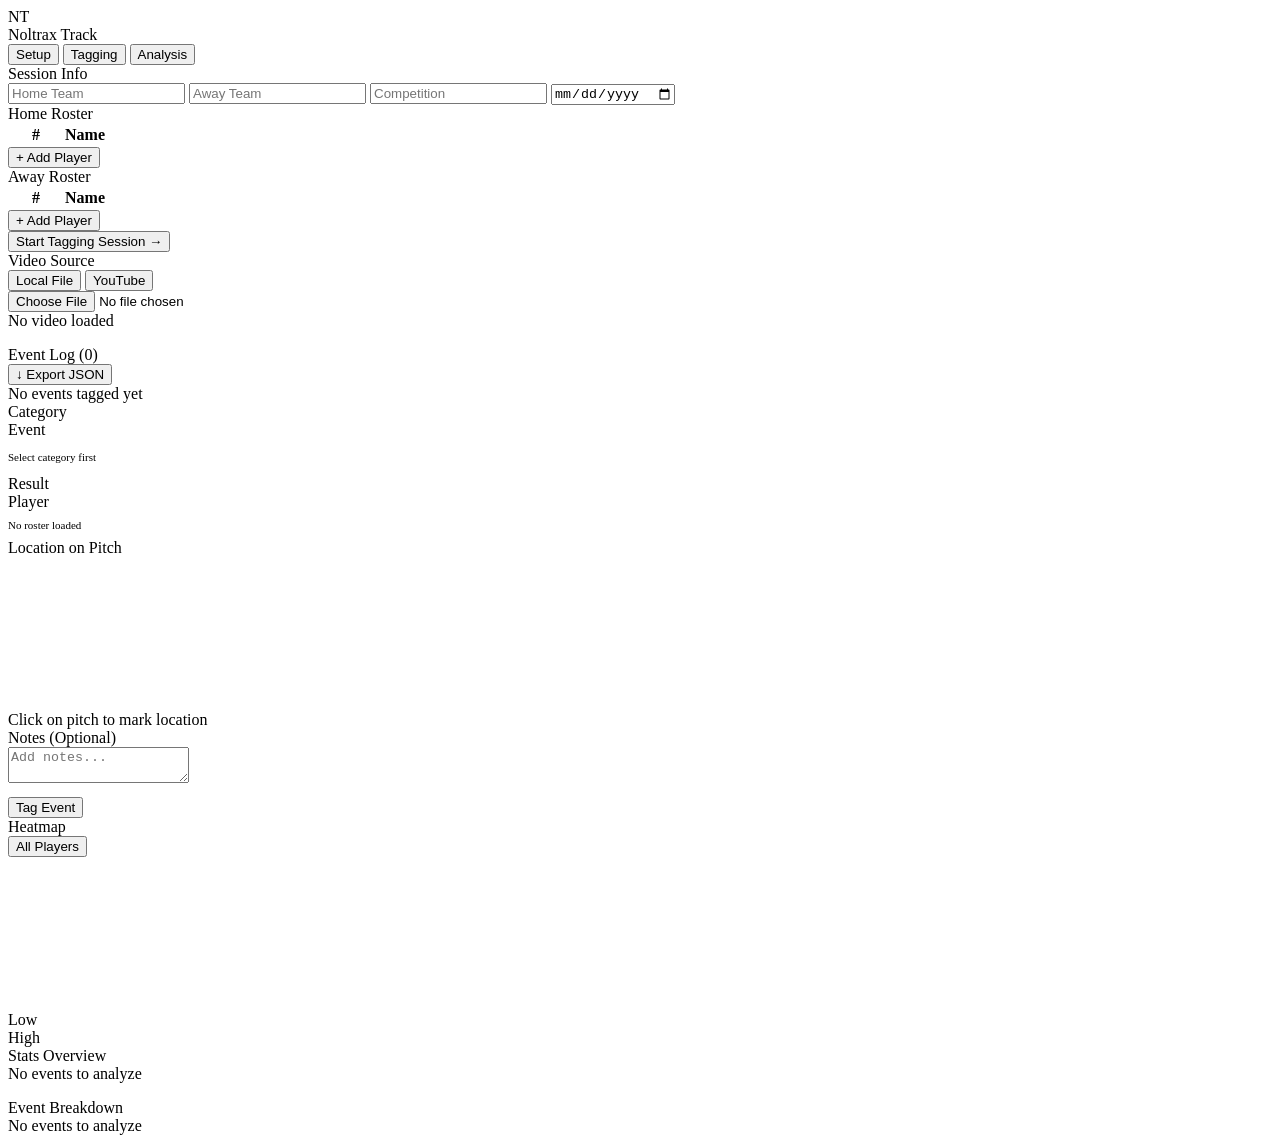
==== noltrax-track/index.html @ f18cb549 "Update index.html" ====
<!DOCTYPE html>
<html lang="en">
<head>
<meta charset="UTF-8" />
<meta name="viewport" content="width=device-width, initial-scale=1.0"/>
<title>Noltrax Track</title>
<link rel="stylesheet" href="track.css" />
</head>
<body>

<!-- NAVBAR -->
<nav class="navbar">
  <div class="nav-container">
    <div class="nav-brand">
      <div class="nav-logo">NT</div>
      <span class="brand-text">Noltrax <span class="brand-sub">Track</span></span>
    </div>
    <div class="nav-right">
      <button class="nav-tab active" onclick="showPage('setup', this)">Setup</button>
      <button class="nav-tab" onclick="showPage('tagging', this)">Tagging</button>
      <button class="nav-tab" onclick="showPage('analysis', this)">Analysis</button>
    </div>
  </div>
</nav>

<!-- SETUP PAGE -->
<div id="page-setup" class="page active">
  <div class="setup-grid">

    <div class="card setup-meta">
      <div class="card-title">Session Info</div>
      <div class="meta-fields">
        <input id="homeTeam" placeholder="Home Team" />
        <input id="awayTeam" placeholder="Away Team" />
        <input id="competition" placeholder="Competition" />
        <input id="matchDate" type="date" />
      </div>
    </div>

    <div class="card">
      <div class="card-title">Home Roster</div>
      <table class="roster-table">
        <thead>
          <tr>
            <th style="width:50px">#</th>
            <th>Name</th>
            <th style="width:32px"></th>
          </tr>
        </thead>
        <tbody id="homeRoster"></tbody>
      </table>
      <button class="add-row-btn" onclick="addPlayer('home')">+ Add Player</button>
    </div>

    <div class="card">
      <div class="card-title">Away Roster</div>
      <table class="roster-table">
        <thead>
          <tr>
            <th style="width:50px">#</th>
            <th>Name</th>
            <th style="width:32px"></th>
          </tr>
        </thead>
        <tbody id="awayRoster"></tbody>
      </table>
      <button class="add-row-btn" onclick="addPlayer('away')">+ Add Player</button>
    </div>

  </div>
  <button class="start-btn" onclick="startSession()">Start Tagging Session →</button>
</div>

<!-- TAGGING PAGE -->
<div id="page-tagging" class="page">
  <div class="tag-layout">

    <!-- Left: video + log -->
    <div>
      <div class="card" style="margin-bottom:16px">
        <div class="card-title">Video Source</div>
        <div class="video-source-row">
          <button class="source-btn active" id="srcLocal" onclick="setSource('local')">Local File</button>
          <button class="source-btn" id="srcYT" onclick="setSource('youtube')">YouTube</button>
        </div>
        <div class="video-input-row" id="localRow">
          <input type="file" id="localFile" accept="video/*" onchange="loadLocal()" />
        </div>
        <div class="video-input-row" id="ytRow" style="display:none">
          <input id="ytUrl" placeholder="Paste YouTube URL..." />
          <button class="load-btn" onclick="loadYouTube()">Load</button>
        </div>
        <div id="videoWrapper">
          <span class="video-placeholder">No video loaded</span>
        </div>
      </div>

      <div class="card">
        <div class="log-header-row">
          <div class="card-title" style="margin:0">
            Event Log (<span id="logCount">0</span>)
          </div>
          <button class="export-btn" onclick="exportJSON()">↓ Export JSON</button>
        </div>
        <div id="eventLog">
          <div class="empty-state">No events tagged yet</div>
        </div>
      </div>
    </div>

    <!-- Right: tag panel -->
    <div class="tag-panel">

      <div class="step-row">
        <div class="step-dot active" id="dot0"></div>
        <div class="step-dot" id="dot1"></div>
        <div class="step-dot" id="dot2"></div>
        <div class="step-dot" id="dot3"></div>
        <div class="step-dot" id="dot4"></div>
      </div>

      <div class="card">
        <div class="section-label">Category</div>
        <div class="cat-grid" id="catGrid"></div>
      </div>

      <div class="card">
        <div class="section-label">Event</div>
        <div class="event-grid" id="evGrid">
          <div class="empty-state" style="grid-column:1/-1; padding:12px 0; font-size:11px">
            Select category first
          </div>
        </div>
      </div>

      <div class="card">
        <div class="section-label">Result</div>
        <div class="result-grid" id="resGrid"></div>
      </div>

      <div class="card">
        <div class="section-label">Player</div>
        <div class="player-scroll" id="playerGrid">
          <div class="empty-state" style="padding:8px 0; font-size:11px; width:100%">
            No roster loaded
          </div>
        </div>
      </div>

      <div class="card">
        <div class="section-label">Location on Pitch</div>
        <div class="pitch-wrap" id="pitchWrap">
          <canvas id="pitchCanvas"></canvas>
        </div>
        <div class="pitch-hint">Click on pitch to mark location</div>
      </div>

      <div class="card">
        <div class="section-label">Notes (Optional)</div>
        <textarea class="notes-input" id="notesInput" placeholder="Add notes..."></textarea>
        <div style="height:10px"></div>
        <button class="submit-btn" id="submitBtn" onclick="submitEvent()">Tag Event</button>
      </div>

    </div>
  </div>
</div>

<!-- ANALYSIS PAGE -->
<div id="page-analysis" class="page">
  <div class="analysis-layout">

    <div>
      <div class="card">
        <div class="card-title">Heatmap</div>
        <div class="filter-row" id="heatmapFilters">
          <button class="filter-btn active" onclick="setHeatmapFilter('all', this)">All Players</button>
        </div>
        <div class="heatmap-wrap">
          <canvas id="heatmapCanvas"></canvas>
        </div>
        <div class="heatmap-legend">
          <span>Low</span>
          <div class="legend-bar"></div>
          <span>High</span>
        </div>
      </div>
    </div>

    <div>
      <div class="card" style="margin-bottom:16px">
        <div class="card-title">Stats Overview</div>
        <div class="stats-grid" id="statsGrid">
          <div class="empty-state" style="grid-column:1/-1">No events to analyze</div>
        </div>
      </div>
      <div class="card">
        <div class="card-title">Event Breakdown</div>
        <div class="event-breakdown" id="eventBreakdown">
          <div class="empty-state">No events to analyze</div>
        </div>
      </div>
    </div>

  </div>
</div>

<!-- TOAST -->
<div id="toast"></div>

<script src="track.js"></script>
</body>
</html>
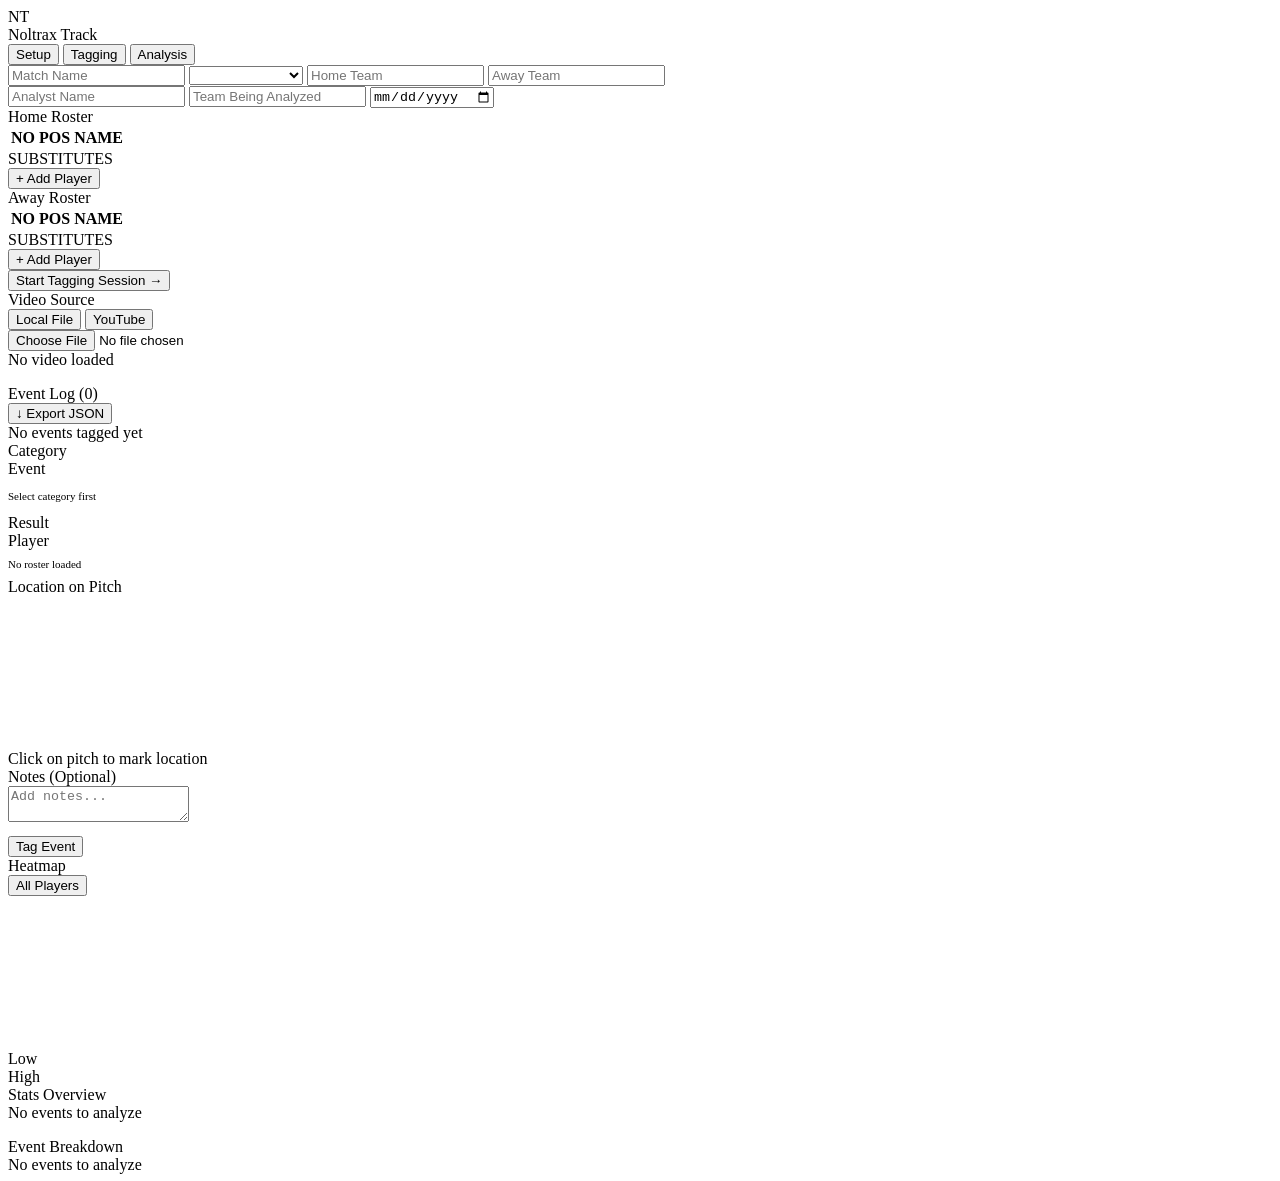
==== commit 1ba76cc8: "Update index.html" ====
--- a/noltrax-track/index.html
+++ b/noltrax-track/index.html
@@ -25,49 +25,72 @@
 
 <!-- SETUP PAGE -->
 <div id="page-setup" class="page active">
-  <div class="setup-grid">
-
-    <div class="card setup-meta">
-      <div class="card-title">Session Info</div>
-      <div class="meta-fields">
-        <input id="homeTeam" placeholder="Home Team" />
-        <input id="awayTeam" placeholder="Away Team" />
-        <input id="competition" placeholder="Competition" />
-        <input id="matchDate" type="date" />
-      </div>
-    </div>
+
+  <div class="card setup-meta">
+    <div class="meta-row">
+      <input id="matchName"    placeholder="Match Name" />
+      <select id="competition">
+        <option value="" disabled selected></option>
+        <option>Liga 1</option>
+        <option>Liga 2</option>
+        <option>Piala Indonesia</option>
+        <option>Friendly</option>
+        <option>Other</option>
+      </select>
+      <input id="homeTeam"     placeholder="Home Team" />
+      <input id="awayTeam"     placeholder="Away Team" />
+    </div>
+    <div class="meta-row">
+      <input id="analystName"  placeholder="Analyst Name" style="flex:2" />
+      <input id="teamAnalyzed" placeholder="Team Being Analyzed" style="flex:2" />
+      <input id="matchDate"    type="date" style="flex:1" />
+    </div>
+  </div>
+
+  <div class="roster-grid">
 
     <div class="card">
-      <div class="card-title">Home Roster</div>
+      <div class="card-title" id="homeTitleLabel">Home Roster</div>
       <table class="roster-table">
         <thead>
           <tr>
-            <th style="width:50px">#</th>
-            <th>Name</th>
-            <th style="width:32px"></th>
+            <th class="col-no">NO</th>
+            <th class="col-pos">POS</th>
+            <th class="col-name">NAME</th>
+            <th class="col-del"></th>
           </tr>
         </thead>
         <tbody id="homeRoster"></tbody>
       </table>
+      <div class="sub-divider">SUBSTITUTES</div>
+      <table class="roster-table">
+        <tbody id="homeSubRoster"></tbody>
+      </table>
       <button class="add-row-btn" onclick="addPlayer('home')">+ Add Player</button>
     </div>
 
     <div class="card">
-      <div class="card-title">Away Roster</div>
+      <div class="card-title" id="awayTitleLabel">Away Roster</div>
       <table class="roster-table">
         <thead>
           <tr>
-            <th style="width:50px">#</th>
-            <th>Name</th>
-            <th style="width:32px"></th>
+            <th class="col-no">NO</th>
+            <th class="col-pos">POS</th>
+            <th class="col-name">NAME</th>
+            <th class="col-del"></th>
           </tr>
         </thead>
         <tbody id="awayRoster"></tbody>
       </table>
+      <div class="sub-divider">SUBSTITUTES</div>
+      <table class="roster-table">
+        <tbody id="awaySubRoster"></tbody>
+      </table>
       <button class="add-row-btn" onclick="addPlayer('away')">+ Add Player</button>
     </div>
 
   </div>
+
   <button class="start-btn" onclick="startSession()">Start Tagging Session →</button>
 </div>
 
@@ -75,7 +98,6 @@
 <div id="page-tagging" class="page">
   <div class="tag-layout">
 
-    <!-- Left: video + log -->
     <div>
       <div class="card" style="margin-bottom:16px">
         <div class="card-title">Video Source</div>
@@ -108,7 +130,6 @@
       </div>
     </div>
 
-    <!-- Right: tag panel -->
     <div class="tag-panel">
 
       <div class="step-row">
@@ -205,9 +226,7 @@
   </div>
 </div>
 
-<!-- TOAST -->
 <div id="toast"></div>
-
 <script src="track.js"></script>
 </body>
 </html>
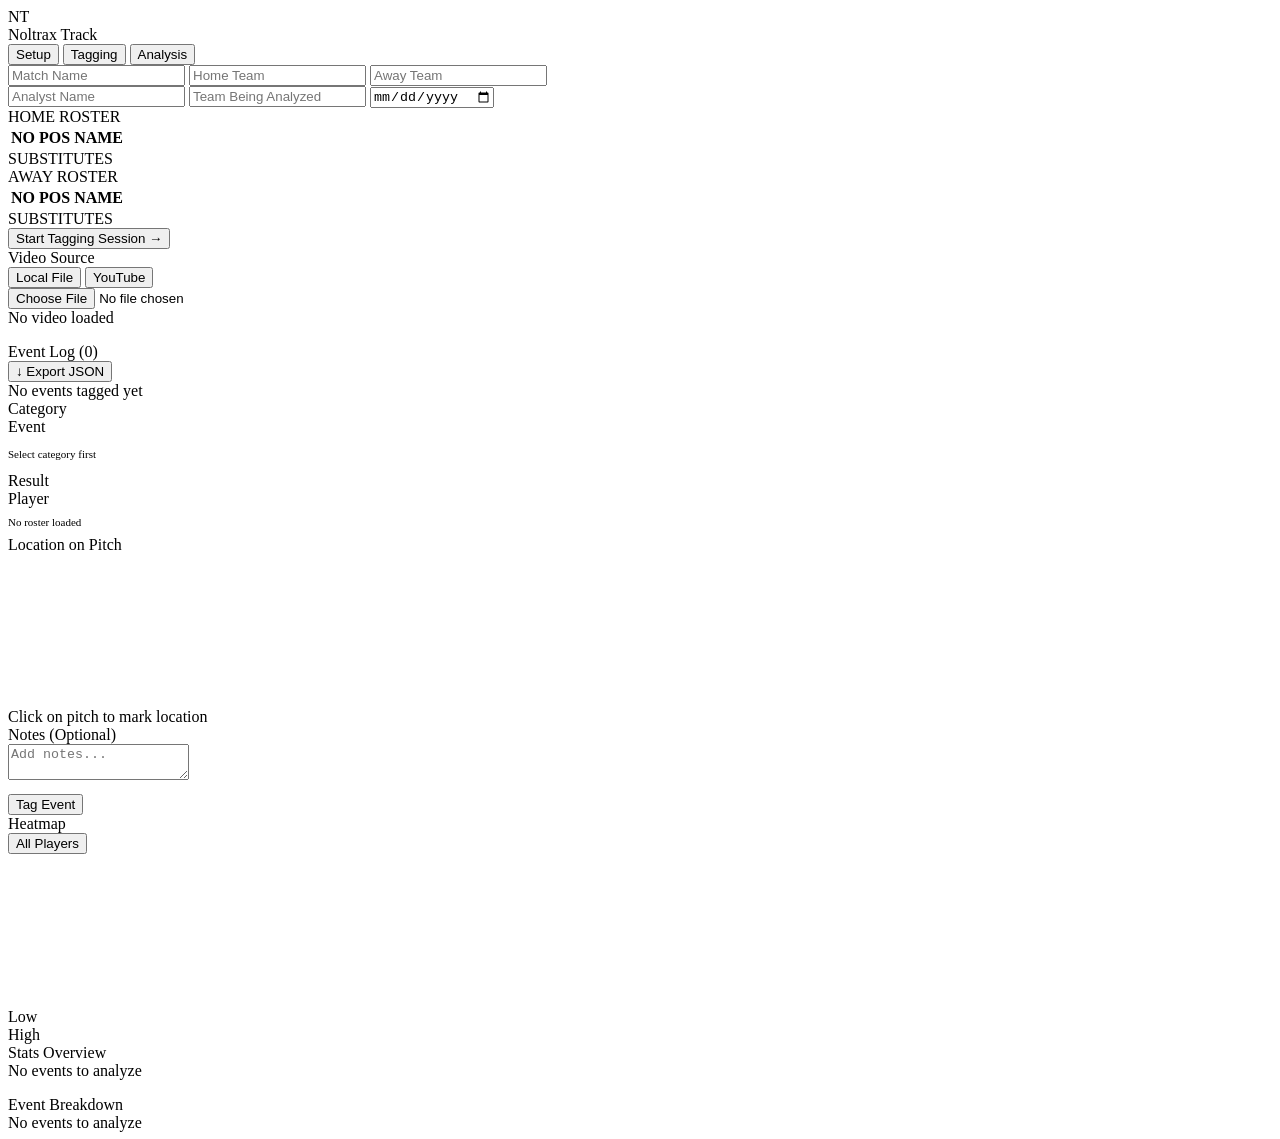
==== commit c1630985: "Update index.html" ====
--- a/noltrax-track/index.html
+++ b/noltrax-track/index.html
@@ -29,35 +29,26 @@
   <div class="card setup-meta">
     <div class="meta-row">
       <input id="matchName"    placeholder="Match Name" />
-      <select id="competition">
-        <option value="" disabled selected></option>
-        <option>Liga 1</option>
-        <option>Liga 2</option>
-        <option>Piala Indonesia</option>
-        <option>Friendly</option>
-        <option>Other</option>
-      </select>
       <input id="homeTeam"     placeholder="Home Team" />
       <input id="awayTeam"     placeholder="Away Team" />
     </div>
     <div class="meta-row">
-      <input id="analystName"  placeholder="Analyst Name" style="flex:2" />
-      <input id="teamAnalyzed" placeholder="Team Being Analyzed" style="flex:2" />
-      <input id="matchDate"    type="date" style="flex:1" />
+      <input id="analystName"  placeholder="Analyst Name" />
+      <input id="teamAnalyzed" placeholder="Team Being Analyzed" />
+      <input id="matchDate"    type="date" />
     </div>
   </div>
 
   <div class="roster-grid">
 
     <div class="card">
-      <div class="card-title" id="homeTitleLabel">Home Roster</div>
+      <div class="roster-label">HOME ROSTER</div>
       <table class="roster-table">
         <thead>
           <tr>
             <th class="col-no">NO</th>
             <th class="col-pos">POS</th>
             <th class="col-name">NAME</th>
-            <th class="col-del"></th>
           </tr>
         </thead>
         <tbody id="homeRoster"></tbody>
@@ -66,18 +57,16 @@
       <table class="roster-table">
         <tbody id="homeSubRoster"></tbody>
       </table>
-      <button class="add-row-btn" onclick="addPlayer('home')">+ Add Player</button>
     </div>
 
     <div class="card">
-      <div class="card-title" id="awayTitleLabel">Away Roster</div>
+      <div class="roster-label">AWAY ROSTER</div>
       <table class="roster-table">
         <thead>
           <tr>
             <th class="col-no">NO</th>
             <th class="col-pos">POS</th>
             <th class="col-name">NAME</th>
-            <th class="col-del"></th>
           </tr>
         </thead>
         <tbody id="awayRoster"></tbody>
@@ -86,7 +75,6 @@
       <table class="roster-table">
         <tbody id="awaySubRoster"></tbody>
       </table>
-      <button class="add-row-btn" onclick="addPlayer('away')">+ Add Player</button>
     </div>
 
   </div>
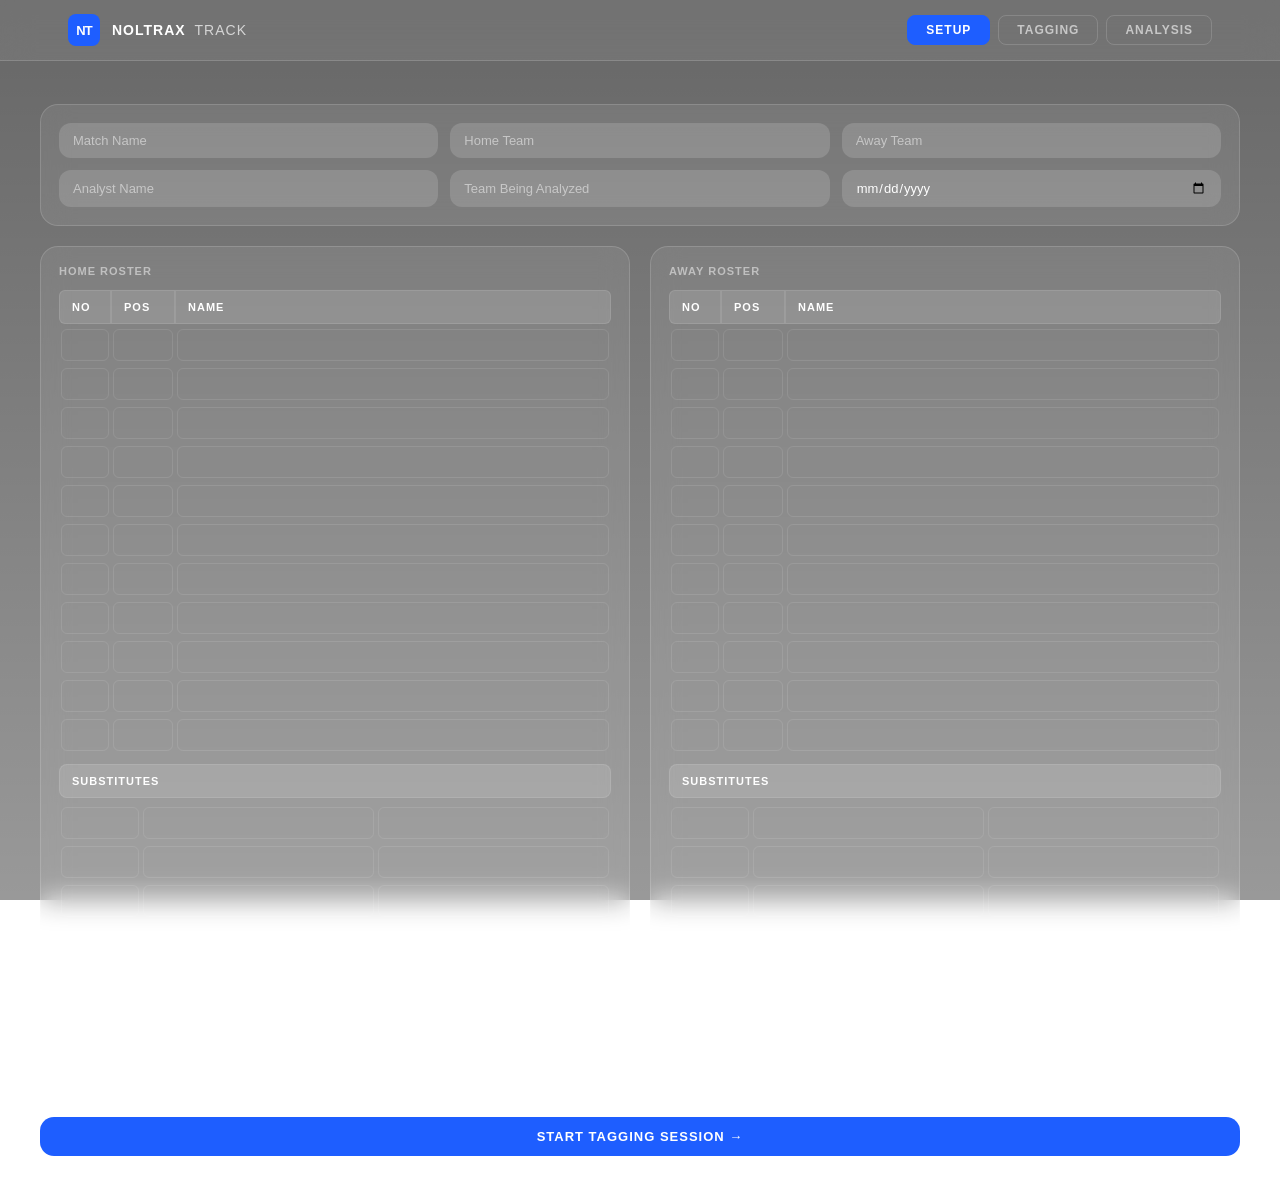
==== commit f575f851: "Update index.html" ====
--- a/noltrax-track/index.html
+++ b/noltrax-track/index.html
@@ -156,20 +156,18 @@
         </div>
       </div>
 
-      <div class="card">
-        <div class="section-label">Location on Pitch</div>
-        <div class="pitch-wrap" id="pitchWrap">
-          <canvas id="pitchCanvas"></canvas>
-        </div>
-        <div class="pitch-hint">Click on pitch to mark location</div>
-      </div>
-
-      <div class="card">
-        <div class="section-label">Notes (Optional)</div>
-        <textarea class="notes-input" id="notesInput" placeholder="Add notes..."></textarea>
-        <div style="height:10px"></div>
-        <button class="submit-btn" id="submitBtn" onclick="submitEvent()">Tag Event</button>
-      </div>
+     <div class="card">
+  <div class="section-label">Location on Pitch</div>
+  <div class="pitch-wrap" id="pitchWrap">
+    <canvas id="pitchCanvas"></canvas>
+  </div>
+  <div class="pitch-hint" id="pitchHint">Complete all steps above first</div>
+</div>
+
+<div class="card">
+  <div class="section-label">Notes (Optional)</div>
+  <textarea class="notes-input" id="notesInput" placeholder="Add notes..."></textarea>
+</div>
 
     </div>
   </div>
--- a/noltrax-track/track.css
+++ b/noltrax-track/track.css
@@ -0,0 +1,900 @@
+/* ── RESET ── */
+* {
+  box-sizing: border-box;
+  margin: 0;
+  padding: 0;
+}
+
+body {
+  font-family: -apple-system, BlinkMacSystemFont, "Segoe UI", Roboto, sans-serif;
+  color: #ffffff;
+  background: linear-gradient(rgba(0,0,0,0.6), rgba(0,0,0,0.4)),
+              url("20260128_204214.jpg");
+  background-size: cover;
+  background-position: center;
+  background-attachment: fixed;
+  min-height: 100vh;
+  padding: 80px 20px 20px 20px;
+}
+
+/* ── NAVBAR ── */
+.navbar {
+  position: fixed;
+  top: 0;
+  left: 0;
+  width: 100%;
+  z-index: 1000;
+  backdrop-filter: blur(16px);
+  -webkit-backdrop-filter: blur(16px);
+  background: rgba(255,255,255,0.08);
+  border-bottom: 1px solid rgba(255,255,255,0.15);
+}
+
+.nav-container {
+  max-width: 1200px;
+  margin: 0 auto;
+  display: flex;
+  justify-content: space-between;
+  align-items: center;
+  padding: 14px 28px;
+}
+
+.nav-brand {
+  display: flex;
+  align-items: center;
+  gap: 12px;
+}
+
+.nav-logo {
+  width: 32px;
+  height: 32px;
+  background: #1e5eff;
+  border-radius: 8px;
+  display: flex;
+  align-items: center;
+  justify-content: center;
+  font-weight: 900;
+  font-size: 13px;
+  letter-spacing: -1px;
+}
+
+.brand-text {
+  font-weight: 700;
+  letter-spacing: 1px;
+  font-size: 14px;
+  color: #ffffff;
+  text-transform: uppercase;
+}
+
+.brand-sub {
+  font-weight: 300;
+  opacity: 0.7;
+  margin-left: 4px;
+}
+
+.nav-right {
+  display: flex;
+  gap: 8px;
+}
+
+.nav-tab {
+  padding: 7px 18px;
+  border-radius: 8px;
+  border: 1px solid rgba(255,255,255,0.15);
+  background: transparent;
+  color: rgba(255,255,255,0.6);
+  font-size: 12px;
+  font-weight: 600;
+  letter-spacing: 1px;
+  text-transform: uppercase;
+  cursor: pointer;
+  transition: 0.2s;
+  font-family: inherit;
+}
+
+.nav-tab:hover {
+  color: white;
+  border-color: rgba(255,255,255,0.4);
+}
+
+.nav-tab.active {
+  background: #1e5eff;
+  border-color: #1e5eff;
+  color: white;
+}
+
+/* ── PAGE ── */
+.page {
+  display: none;
+  max-width: 1200px;
+  margin: 0 auto;
+  padding: 24px 0;
+}
+
+.page.active {
+  display: block;
+}
+
+/* ── GLASS CARD ── */
+.card {
+  background: rgba(255,255,255,0.08);
+  backdrop-filter: blur(14px);
+  -webkit-backdrop-filter: blur(14px);
+  border: 1px solid rgba(255,255,255,0.15);
+  border-radius: 18px;
+  padding: 18px;
+}
+
+.card-title {
+  font-size: 11px;
+  font-weight: 700;
+  letter-spacing: 2px;
+  text-transform: uppercase;
+  opacity: 0.5;
+  margin-bottom: 16px;
+}
+
+.section-label {
+  font-size: 10px;
+  font-weight: 700;
+  letter-spacing: 2px;
+  text-transform: uppercase;
+  opacity: 0.4;
+  margin-bottom: 8px;
+}
+
+.empty-state {
+  text-align: center;
+  padding: 40px 20px;
+  opacity: 0.25;
+  font-size: 13px;
+  letter-spacing: 1px;
+}
+
+/* ── SETUP — SESSION INFO ── */
+.setup-meta {
+  margin-bottom: 20px;
+}
+
+.meta-row {
+  display: flex;
+  gap: 12px;
+  margin-bottom: 12px;
+}
+
+.meta-row:last-child {
+  margin-bottom: 0;
+}
+
+.meta-row input {
+  flex: 1;
+  padding: 10px 14px;
+  border-radius: 12px;
+  border: none;
+  background: rgba(255,255,255,0.15);
+  color: white;
+  font-size: 13px;
+  outline: none;
+  font-family: inherit;
+}
+
+.meta-row input::placeholder {
+  color: rgba(255,255,255,0.5);
+}
+
+.meta-row input:focus {
+  background: rgba(255,255,255,0.2);
+}
+
+/* ── SETUP — ROSTER ── */
+.roster-grid {
+  display: grid;
+  grid-template-columns: 1fr 1fr;
+  gap: 20px;
+  margin-bottom: 20px;
+}
+
+.roster-label {
+  font-size: 11px;
+  font-weight: 700;
+  letter-spacing: 1px;
+  text-transform: uppercase;
+  opacity: 0.5;
+  margin-bottom: 10px;
+}
+
+.roster-table {
+  width: 100%;
+  border-collapse: separate;
+  border-spacing: 0 3px;
+}
+
+.roster-table thead th {
+  text-align: left;
+  font-size: 11px;
+  font-weight: 700;
+  letter-spacing: 1px;
+  text-transform: uppercase;
+  padding: 10px 12px;
+  background: rgba(255,255,255,0.12);
+  border: 1px solid rgba(255,255,255,0.1);
+  color: #ffffff;
+}
+
+.roster-table thead th:first-child {
+  border-radius: 6px 0 0 6px;
+}
+
+.roster-table thead th:last-child {
+  border-radius: 0 6px 6px 0;
+}
+
+.col-no  { width: 52px; }
+.col-pos { width: 64px; }
+.col-name { }
+
+.roster-table td {
+  padding: 2px 2px;
+  height: 36px;
+}
+
+.roster-table input {
+  width: 100%;
+  height: 32px;
+  background: transparent;
+  border: 1px solid rgba(255,255,255,0.1);
+  color: white;
+  padding: 6px 8px;
+  border-radius: 6px;
+  outline: none;
+  font-size: 12px;
+  font-family: inherit;
+  display: block;
+}
+
+.roster-table input:focus {
+  border-color: #1e5eff;
+}
+
+.roster-table input::placeholder {
+  opacity: 0.3;
+}
+
+/* ── SUBSTITUTES DIVIDER ── */
+.sub-divider {
+  background: rgba(255,255,255,0.12);
+  border: 1px solid rgba(255,255,255,0.1);
+  border-radius: 8px;
+  padding: 10px 12px;
+  font-size: 11px;
+  font-weight: 700;
+  letter-spacing: 1px;
+  text-transform: uppercase;
+  color: white;
+  margin: 8px 0 4px 0;
+}
+
+.start-btn {
+  width: 100%;
+  padding: 12px 24px;
+  border-radius: 14px;
+  border: none;
+  background: #1e5eff;
+  color: white;
+  font-size: 13px;
+  font-weight: 600;
+  letter-spacing: 1px;
+  text-transform: uppercase;
+  cursor: pointer;
+  transition: 0.3s;
+  font-family: inherit;
+}
+
+.start-btn:hover {
+  background: #0077ee;
+  transform: scale(1.02);
+}
+
+/* ── TAGGING PAGE ── */
+.tag-layout {
+  display: grid;
+  grid-template-columns: 1fr 360px;
+  gap: 20px;
+  align-items: start;
+}
+
+.video-source-row {
+  display: flex;
+  gap: 8px;
+  margin-bottom: 12px;
+}
+
+.source-btn {
+  padding: 7px 14px;
+  border-radius: 8px;
+  border: 1px solid rgba(255,255,255,0.15);
+  background: transparent;
+  color: rgba(255,255,255,0.55);
+  font-size: 11px;
+  font-weight: 600;
+  letter-spacing: 1px;
+  text-transform: uppercase;
+  cursor: pointer;
+  transition: 0.2s;
+  font-family: inherit;
+}
+
+.source-btn.active {
+  background: #1e5eff;
+  border-color: #1e5eff;
+  color: white;
+}
+
+.video-input-row {
+  display: flex;
+  gap: 8px;
+  margin-bottom: 12px;
+}
+
+.video-input-row input {
+  flex: 1;
+  padding: 10px 14px;
+  border-radius: 10px;
+  border: none;
+  background: rgba(255,255,255,0.1);
+  color: white;
+  font-size: 12px;
+  outline: none;
+  font-family: inherit;
+}
+
+.video-input-row input:focus {
+  background: rgba(255,255,255,0.15);
+}
+
+.load-btn {
+  padding: 10px 16px;
+  border-radius: 10px;
+  border: none;
+  background: rgba(255,255,255,0.15);
+  color: white;
+  font-size: 12px;
+  font-weight: 600;
+  cursor: pointer;
+  transition: 0.2s;
+  font-family: inherit;
+}
+
+.load-btn:hover {
+  background: rgba(255,255,255,0.25);
+}
+
+#videoWrapper {
+  width: 100%;
+  aspect-ratio: 16 / 9;
+  background: rgba(0,0,0,0.5);
+  border-radius: 12px;
+  overflow: hidden;
+  margin-bottom: 16px;
+  display: flex;
+  align-items: center;
+  justify-content: center;
+}
+
+#videoWrapper video,
+#videoWrapper iframe {
+  width: 100%;
+  height: 100%;
+  border: none;
+  border-radius: 12px;
+}
+
+.video-placeholder {
+  opacity: 0.25;
+  font-size: 13px;
+  letter-spacing: 1px;
+}
+
+.log-header-row {
+  display: flex;
+  justify-content: space-between;
+  align-items: center;
+  margin-bottom: 12px;
+}
+
+.export-btn {
+  padding: 6px 14px;
+  border-radius: 8px;
+  border: 1px solid rgba(255,255,255,0.15);
+  background: transparent;
+  color: rgba(255,255,255,0.6);
+  font-size: 11px;
+  font-weight: 600;
+  letter-spacing: 1px;
+  text-transform: uppercase;
+  cursor: pointer;
+  transition: 0.2s;
+  font-family: inherit;
+}
+
+.export-btn:hover {
+  border-color: #1e5eff;
+  color: #1e5eff;
+}
+
+#eventLog {
+  max-height: 280px;
+  overflow-y: auto;
+  display: flex;
+  flex-direction: column;
+  gap: 6px;
+}
+
+#eventLog::-webkit-scrollbar { width: 4px; }
+#eventLog::-webkit-scrollbar-track { background: transparent; }
+#eventLog::-webkit-scrollbar-thumb {
+  background: rgba(255,255,255,0.15);
+  border-radius: 4px;
+}
+
+.log-item {
+  display: flex;
+  align-items: center;
+  gap: 10px;
+  padding: 10px 12px;
+  border-radius: 12px;
+  background: rgba(255,255,255,0.05);
+  border: 1px solid rgba(255,255,255,0.1);
+  font-size: 12px;
+}
+
+.log-time {
+  font-size: 11px;
+  opacity: 0.45;
+  min-width: 38px;
+  font-variant-numeric: tabular-nums;
+}
+
+.log-cat {
+  font-size: 10px;
+  font-weight: 700;
+  letter-spacing: 1px;
+  padding: 2px 8px;
+  border-radius: 20px;
+}
+
+.log-event {
+  flex: 1;
+  font-weight: 600;
+}
+
+.log-player {
+  opacity: 0.55;
+  font-size: 11px;
+}
+
+.log-result {
+  font-size: 10px;
+  font-weight: 700;
+  padding: 2px 8px;
+  border-radius: 20px;
+}
+
+.log-del {
+  padding: 2px 7px;
+  border-radius: 6px;
+  border: none;
+  background: rgba(255,255,255,0.05);
+  color: rgba(255,255,255,0.3);
+  cursor: pointer;
+  font-size: 11px;
+  font-family: inherit;
+  transition: 0.2s;
+}
+
+.log-del:hover {
+  background: rgba(232,93,58,0.25);
+  color: #e85d3a;
+}
+
+/* ── TAG PANEL ── */
+.tag-panel {
+  display: flex;
+  flex-direction: column;
+  gap: 12px;
+}
+
+.step-row {
+  display: flex;
+  gap: 6px;
+  padding: 0 4px;
+}
+
+.step-dot {
+  width: 6px;
+  height: 6px;
+  border-radius: 50%;
+  background: rgba(255,255,255,0.2);
+  transition: 0.2s;
+}
+
+.step-dot.active { background: #1e5eff; }
+.step-dot.done   { background: rgba(255,255,255,0.5); }
+
+.cat-grid {
+  display: grid;
+  grid-template-columns: repeat(3, 1fr);
+  gap: 6px;
+}
+
+.cat-btn {
+  padding: 10px 4px;
+  border-radius: 10px;
+  border: 1px solid rgba(255,255,255,0.2);
+  background: rgba(255,255,255,0.05);
+  color: rgba(255,255,255,0.7);
+  font-size: 11px;
+  font-weight: 700;
+  letter-spacing: 0.5px;
+  cursor: pointer;
+  transition: 0.2s;
+  font-family: inherit;
+  text-transform: uppercase;
+}
+
+.cat-btn:hover {
+  background: rgba(255,255,255,0.1);
+  color: white;
+}
+
+.cat-btn.selected {
+  color: white;
+  border-color: transparent;
+}
+
+.event-grid {
+  display: grid;
+  grid-template-columns: repeat(2, 1fr);
+  gap: 6px;
+}
+
+.ev-btn {
+  padding: 9px 6px;
+  border-radius: 10px;
+  border: 1px solid rgba(255,255,255,0.2);
+  background: rgba(255,255,255,0.05);
+  color: rgba(255,255,255,0.7);
+  font-size: 11px;
+  font-weight: 600;
+  cursor: pointer;
+  transition: 0.2s;
+  font-family: inherit;
+}
+
+.ev-btn:hover {
+  background: #1e5eff;
+  border-color: white;
+}
+
+.ev-btn.selected {
+  background: #1e5eff;
+  border-color: #1e5eff;
+  color: white;
+}
+
+.result-grid {
+  display: grid;
+  grid-template-columns: repeat(3, 1fr);
+  gap: 6px;
+}
+
+.res-btn {
+  padding: 9px 4px;
+  border-radius: 10px;
+  border: 1px solid rgba(255,255,255,0.2);
+  background: rgba(255,255,255,0.05);
+  color: rgba(255,255,255,0.6);
+  font-size: 11px;
+  font-weight: 700;
+  cursor: pointer;
+  transition: 0.2s;
+  font-family: inherit;
+}
+
+.res-btn:hover {
+  color: white;
+  border-color: rgba(255,255,255,0.4);
+}
+
+.res-btn.selected {
+  color: white;
+  border-color: transparent;
+}
+
+.player-scroll {
+  display: flex;
+  flex-wrap: wrap;
+  gap: 6px;
+  max-height: 100px;
+  overflow-y: auto;
+}
+
+.player-scroll::-webkit-scrollbar { width: 3px; }
+.player-scroll::-webkit-scrollbar-thumb {
+  background: rgba(255,255,255,0.15);
+  border-radius: 3px;
+}
+
+.pl-btn {
+  padding: 6px 10px;
+  border-radius: 10px;
+  border: 1px solid rgba(255,255,255,0.2);
+  background: rgba(255,255,255,0.05);
+  color: rgba(255,255,255,0.65);
+  font-size: 11px;
+  font-weight: 600;
+  cursor: pointer;
+  transition: 0.2s;
+  font-family: inherit;
+}
+
+.pl-btn:hover {
+  background: #1e5eff;
+  border-color: white;
+  color: white;
+}
+
+.pl-btn.selected {
+  background: #1e5eff;
+  border-color: #1e5eff;
+  color: white;
+}
+
+/* ── PITCH MAP ── */
+.pitch-wrap {
+  position: relative;
+  width: 100%;
+  aspect-ratio: 105 / 68;
+  border-radius: 12px;
+  overflow: hidden;
+  cursor: crosshair;
+  background: rgba(30,94,60,0.4);
+  border: 1px solid rgba(255,255,255,0.15);
+}
+
+#pitchCanvas {
+  position: absolute;
+  top: 0; left: 0;
+  width: 100%;
+  height: 100%;
+}
+
+.pitch-hint {
+  font-size: 10px;
+  opacity: 0.35;
+  margin-top: 6px;
+  text-align: center;
+}
+
+/* ── NOTES + SUBMIT ── */
+.notes-input {
+  width: 100%;
+  padding: 10px 14px;
+  border-radius: 12px;
+  border: none;
+  background: rgba(255,255,255,0.08);
+  color: white;
+  font-size: 12px;
+  outline: none;
+  font-family: inherit;
+  resize: none;
+  height: 60px;
+}
+
+.notes-input::placeholder { opacity: 0.35; }
+
+.submit-btn {
+  width: 100%;
+  padding: 12px 24px;
+  border-radius: 14px;
+  border: none;
+  background: #1e5eff;
+  color: white;
+  font-size: 13px;
+  font-weight: 600;
+  letter-spacing: 1px;
+  text-transform: uppercase;
+  cursor: pointer;
+  transition: 0.3s;
+  font-family: inherit;
+  opacity: 0.35;
+  pointer-events: none;
+}
+
+.submit-btn.ready {
+  opacity: 1;
+  pointer-events: auto;
+}
+
+.submit-btn.ready:hover {
+  background: #0077ee;
+  transform: scale(1.02);
+}
+
+/* ── ANALYSIS PAGE ── */
+.analysis-layout {
+  display: grid;
+  grid-template-columns: 1fr 1fr;
+  gap: 20px;
+}
+
+.filter-row {
+  display: flex;
+  flex-wrap: wrap;
+  gap: 6px;
+  margin-bottom: 14px;
+}
+
+.filter-btn {
+  padding: 6px 12px;
+  border-radius: 8px;
+  border: 1px solid rgba(255,255,255,0.15);
+  background: rgba(255,255,255,0.05);
+  color: rgba(255,255,255,0.55);
+  font-size: 11px;
+  font-weight: 600;
+  cursor: pointer;
+  transition: 0.2s;
+  font-family: inherit;
+}
+
+.filter-btn:hover {
+  color: white;
+  border-color: rgba(255,255,255,0.4);
+}
+
+.filter-btn.active {
+  background: #1e5eff;
+  border-color: #1e5eff;
+  color: white;
+}
+
+.heatmap-wrap {
+  position: relative;
+  width: 100%;
+  aspect-ratio: 105 / 68;
+  border-radius: 12px;
+  overflow: hidden;
+  background: rgba(20,60,35,0.5);
+  border: 1px solid rgba(255,255,255,0.15);
+}
+
+#heatmapCanvas {
+  position: absolute;
+  top: 0; left: 0;
+  width: 100%;
+  height: 100%;
+}
+
+.heatmap-legend {
+  display: flex;
+  gap: 8px;
+  align-items: center;
+  margin-top: 10px;
+  font-size: 11px;
+  opacity: 0.4;
+}
+
+.legend-bar {
+  flex: 1;
+  height: 4px;
+  border-radius: 2px;
+  background: linear-gradient(to right, #1e5eff, #00e5ff, #facc15, #e85d3a);
+}
+
+.stats-grid {
+  display: grid;
+  grid-template-columns: 1fr 1fr;
+  gap: 10px;
+}
+
+.stat-card {
+  background: rgba(255,255,255,0.05);
+  border: 1px solid rgba(255,255,255,0.1);
+  border-radius: 14px;
+  padding: 14px;
+}
+
+.stat-label {
+  font-size: 10px;
+  letter-spacing: 1.5px;
+  text-transform: uppercase;
+  opacity: 0.4;
+  margin-bottom: 6px;
+}
+
+.stat-value {
+  font-size: 26px;
+  font-weight: 700;
+  letter-spacing: -1px;
+}
+
+.stat-sub {
+  font-size: 11px;
+  opacity: 0.4;
+  margin-top: 2px;
+}
+
+.event-breakdown {
+  display: flex;
+  flex-direction: column;
+  gap: 8px;
+  margin-top: 4px;
+}
+
+.breakdown-row {
+  display: flex;
+  align-items: center;
+  gap: 10px;
+  font-size: 12px;
+}
+
+.breakdown-label {
+  flex: 1;
+  opacity: 0.7;
+}
+
+.breakdown-bar-wrap {
+  flex: 2;
+  height: 5px;
+  background: rgba(255,255,255,0.1);
+  border-radius: 3px;
+  overflow: hidden;
+}
+
+.breakdown-bar {
+  height: 100%;
+  border-radius: 3px;
+  background: #1e5eff;
+  transition: width 0.4s ease;
+}
+
+.breakdown-count {
+  min-width: 20px;
+  text-align: right;
+  opacity: 0.5;
+  font-size: 11px;
+}
+
+/* ── TOAST ── */
+#toast {
+  position: fixed;
+  bottom: 28px;
+  left: 50%;
+  transform: translateX(-50%) translateY(20px);
+  background: #1e5eff;
+  color: white;
+  padding: 10px 22px;
+  border-radius: 10px;
+  font-size: 12px;
+  font-weight: 700;
+  letter-spacing: 1px;
+  text-transform: uppercase;
+  opacity: 0;
+  transition: all 0.3s;
+  pointer-events: none;
+  z-index: 9999;
+}
+
+#toast.show {
+  opacity: 1;
+  transform: translateX(-50%) translateY(0);
+}
+
+/* ── RESPONSIVE ── */
+@media (max-width: 900px) {
+  .tag-layout      { grid-template-columns: 1fr; }
+  .roster-grid     { grid-template-columns: 1fr; }
+  .analysis-layout { grid-template-columns: 1fr; }
+  body             { padding-top: 100px; }
+}
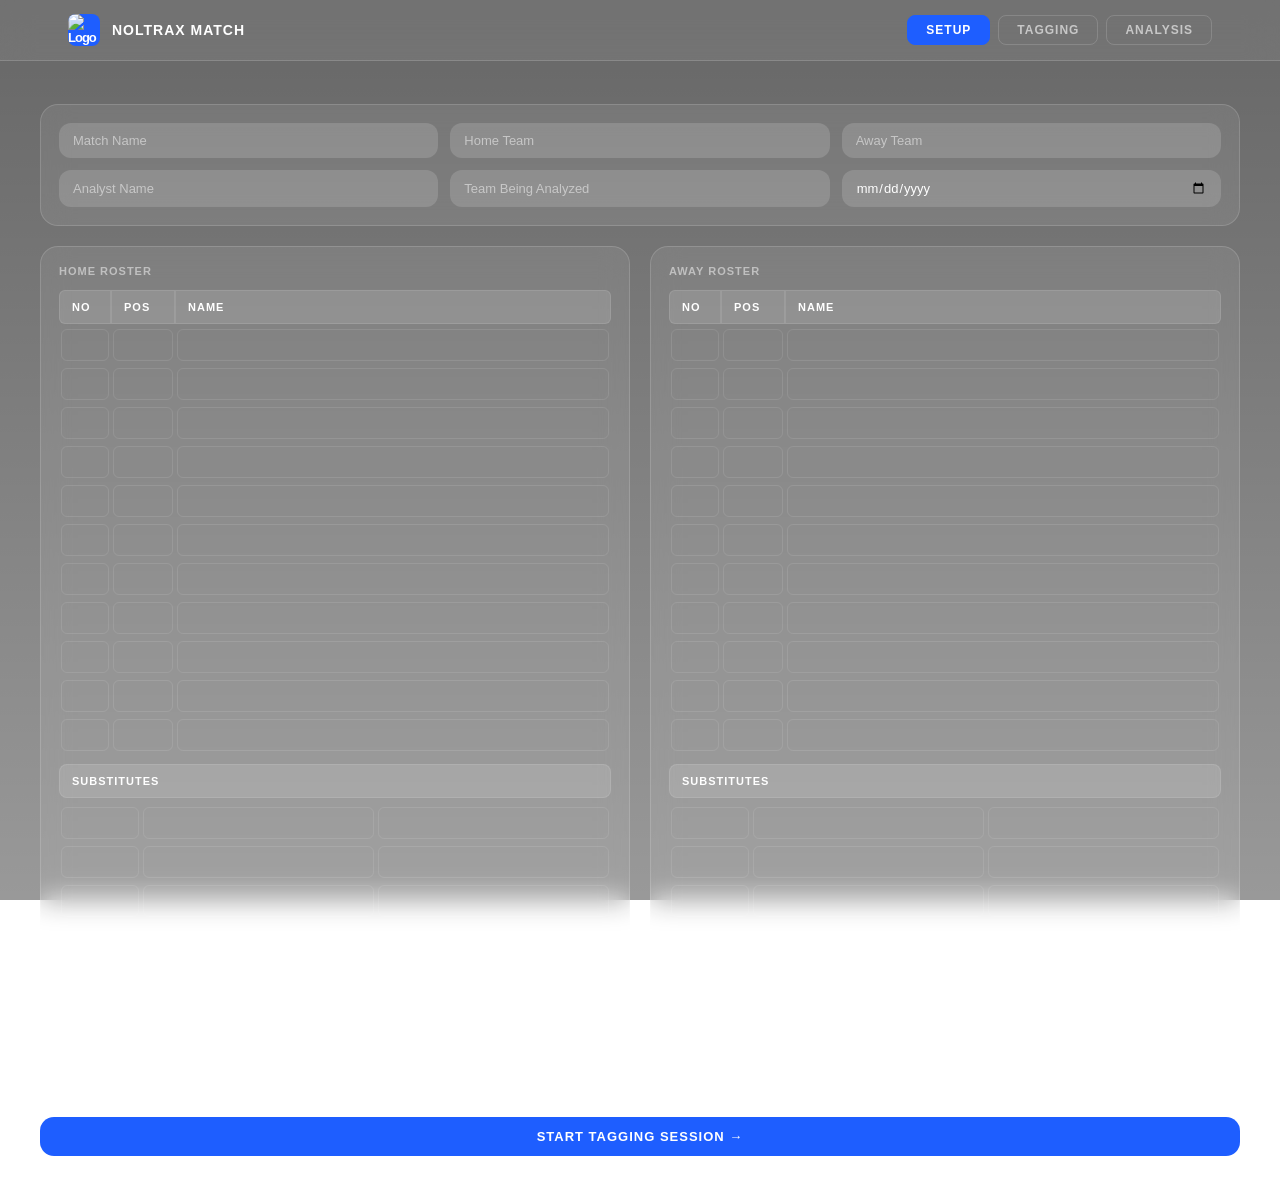
==== commit 828bf808: "Update index.html" ====
--- a/noltrax-track/index.html
+++ b/noltrax-track/index.html
@@ -9,11 +9,10 @@
 <body>
 
 <!-- NAVBAR -->
-<nav class="navbar">
+ <nav class="navbar">
   <div class="nav-container">
     <div class="nav-brand">
-      <div class="nav-logo">NT</div>
-      <span class="brand-text">Noltrax <span class="brand-sub">Track</span></span>
+      <img src="20260128_164322.png" alt="Logo" class="nav-logo"> <span class="brand-text">NOLTRAX <span class="brand-origin">MATCH</span></span>
     </div>
     <div class="nav-right">
       <button class="nav-tab active" onclick="showPage('setup', this)">Setup</button>
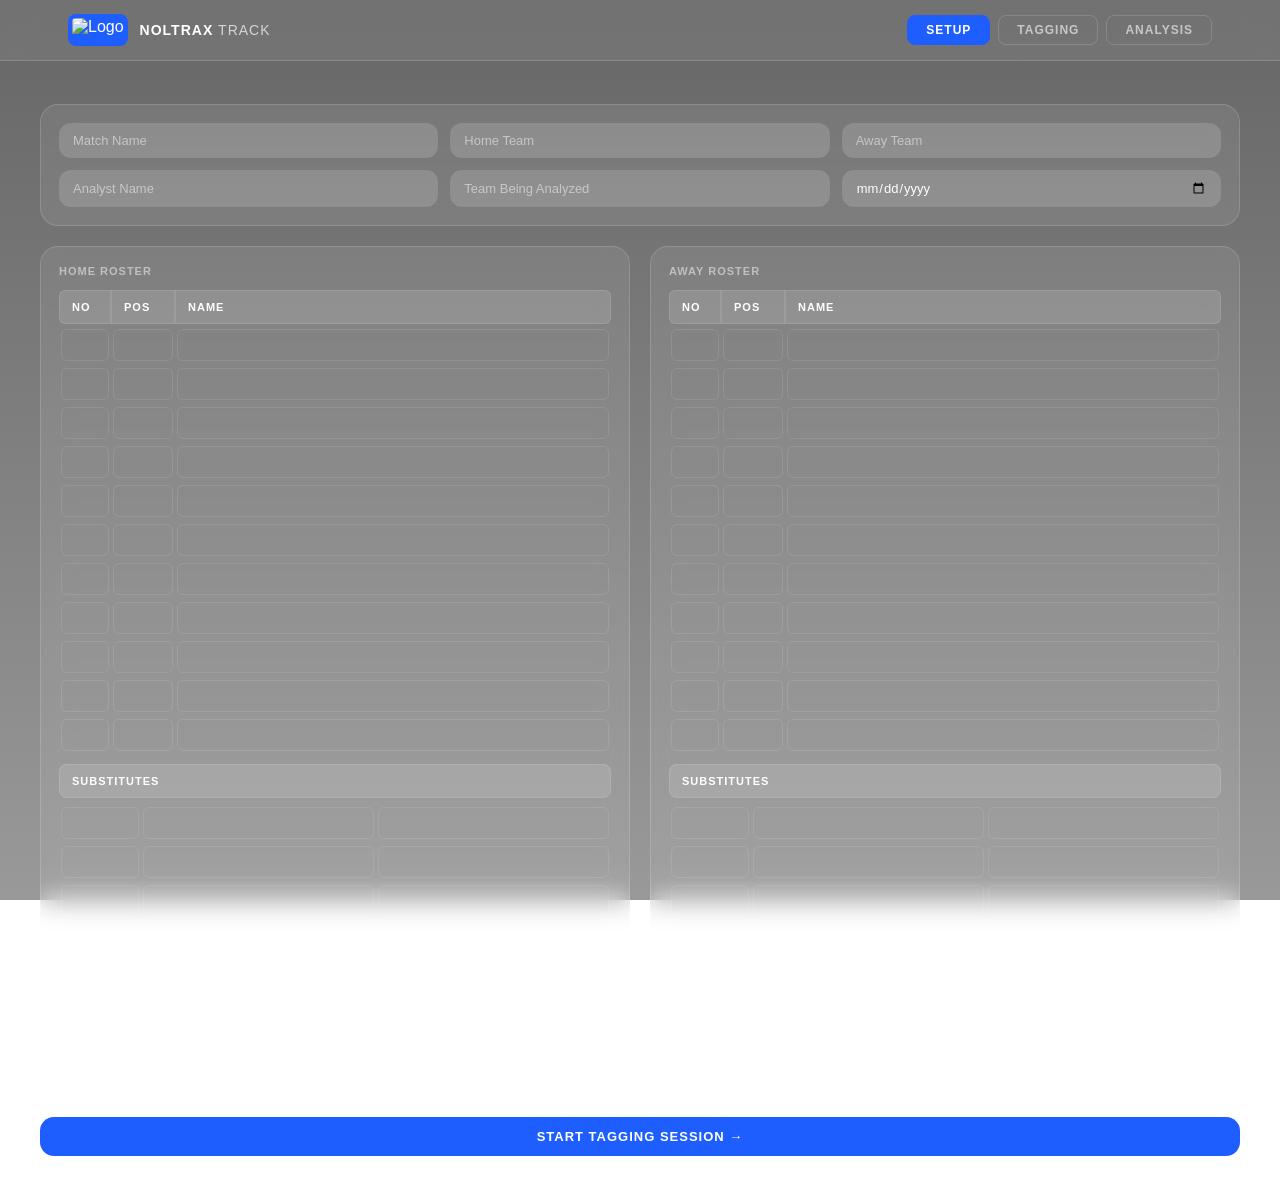
==== commit ff948d85: "Update index.html" ====
--- a/noltrax-track/index.html
+++ b/noltrax-track/index.html
@@ -12,7 +12,7 @@
  <nav class="navbar">
   <div class="nav-container">
     <div class="nav-brand">
-      <img src="20260128_164322.png" alt="Logo" class="nav-logo"> <span class="brand-text">NOLTRAX <span class="brand-origin">MATCH</span></span>
+      <img src="assets/20260128_164322.png" alt="Logo" class="nav-logo"> <span class="brand-text">NOLTRAX <span class="brand-origin">TRACK</span></span>
     </div>
     <div class="nav-right">
       <button class="nav-tab active" onclick="showPage('setup', this)">Setup</button>
@@ -87,7 +87,6 @@
 
     <div>
       <div class="card" style="margin-bottom:16px">
-        <div class="card-title">Video Source</div>
         <div class="video-source-row">
           <button class="source-btn active" id="srcLocal" onclick="setSource('local')">Local File</button>
           <button class="source-btn" id="srcYT" onclick="setSource('youtube')">YouTube</button>
@@ -128,12 +127,10 @@
       </div>
 
       <div class="card">
-        <div class="section-label">Category</div>
         <div class="cat-grid" id="catGrid"></div>
       </div>
 
       <div class="card">
-        <div class="section-label">Event</div>
         <div class="event-grid" id="evGrid">
           <div class="empty-state" style="grid-column:1/-1; padding:12px 0; font-size:11px">
             Select category first
@@ -142,12 +139,11 @@
       </div>
 
       <div class="card">
-        <div class="section-label">Result</div>
         <div class="result-grid" id="resGrid"></div>
       </div>
 
       <div class="card">
-        <div class="section-label">Player</div>
+        <!--<div class="section-label">Player</div>-->
         <div class="player-scroll" id="playerGrid">
           <div class="empty-state" style="padding:8px 0; font-size:11px; width:100%">
             No roster loaded
@@ -178,7 +174,7 @@
 
     <div>
       <div class="card">
-        <div class="card-title">Heatmap</div>
+       <!-- <div class="card-title">Heatmap</div> -->
         <div class="filter-row" id="heatmapFilters">
           <button class="filter-btn active" onclick="setHeatmapFilter('all', this)">All Players</button>
         </div>
--- a/noltrax-track/track.css
+++ b/noltrax-track/track.css
@@ -9,7 +9,7 @@
   font-family: -apple-system, BlinkMacSystemFont, "Segoe UI", Roboto, sans-serif;
   color: #ffffff;
   background: linear-gradient(rgba(0,0,0,0.6), rgba(0,0,0,0.4)),
-              url("20260128_204214.jpg");
+              url("assets/20260201_135446.jpg");
   background-size: cover;
   background-position: center;
   background-attachment: fixed;
@@ -46,16 +46,11 @@
 }
 
 .nav-logo {
-  width: 32px;
   height: 32px;
+  width: auto;
   background: #1e5eff;
   border-radius: 8px;
-  display: flex;
-  align-items: center;
-  justify-content: center;
-  font-weight: 900;
-  font-size: 13px;
-  letter-spacing: -1px;
+  padding: 4px;
 }
 
 .brand-text {
@@ -66,10 +61,9 @@
   text-transform: uppercase;
 }
 
-.brand-sub {
+.brand-origin {
   font-weight: 300;
   opacity: 0.7;
-  margin-left: 4px;
 }
 
 .nav-right {
